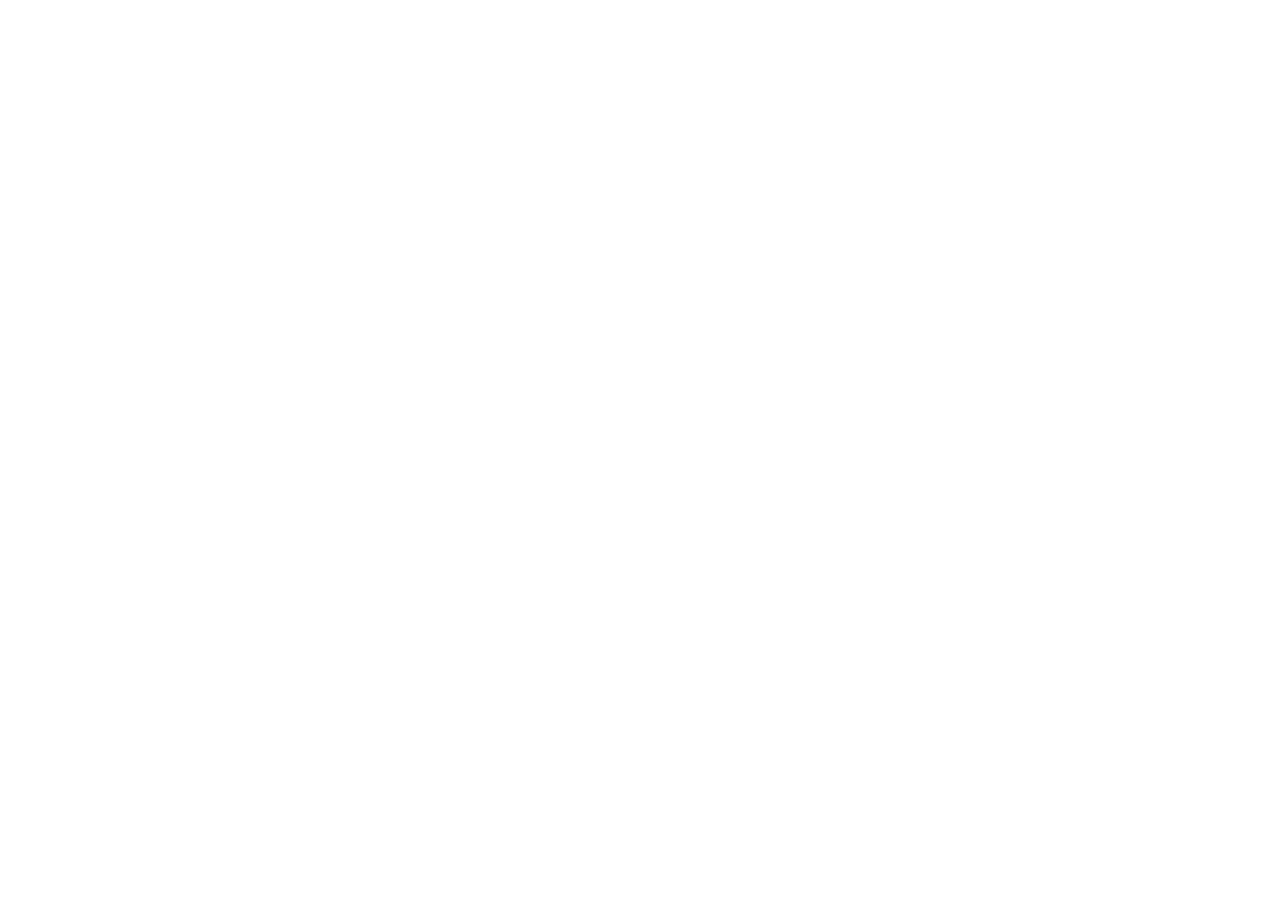
==== index.html @ 7ddb7bdf "Update index.html" ====
<!DOCTYPE html>
<html lang="ja">
  <head>
    <meta charset="UTF-8" />
    <meta name="viewport" content="width=device-width, initial-scale=1.0" />
    <title>Document</title>
  </head>
  <body>
    <header></header>
  </body>
</html>
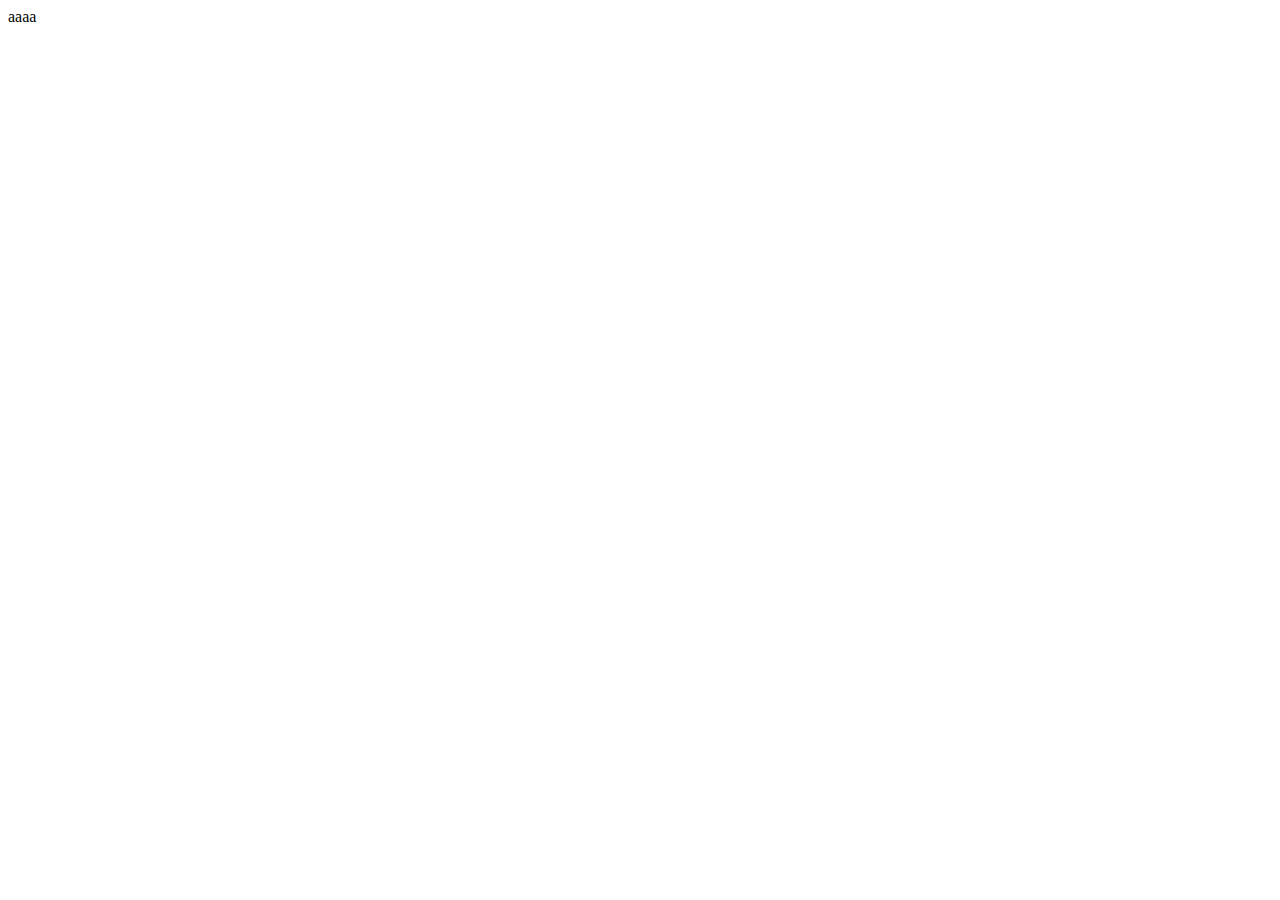
==== commit 923994cd: "Update index.html" ====
--- a/index.html
+++ b/index.html
@@ -6,6 +6,6 @@
     <title>Document</title>
   </head>
   <body>
-    <header></header>
+    <header>aaaa</header>
   </body>
 </html>
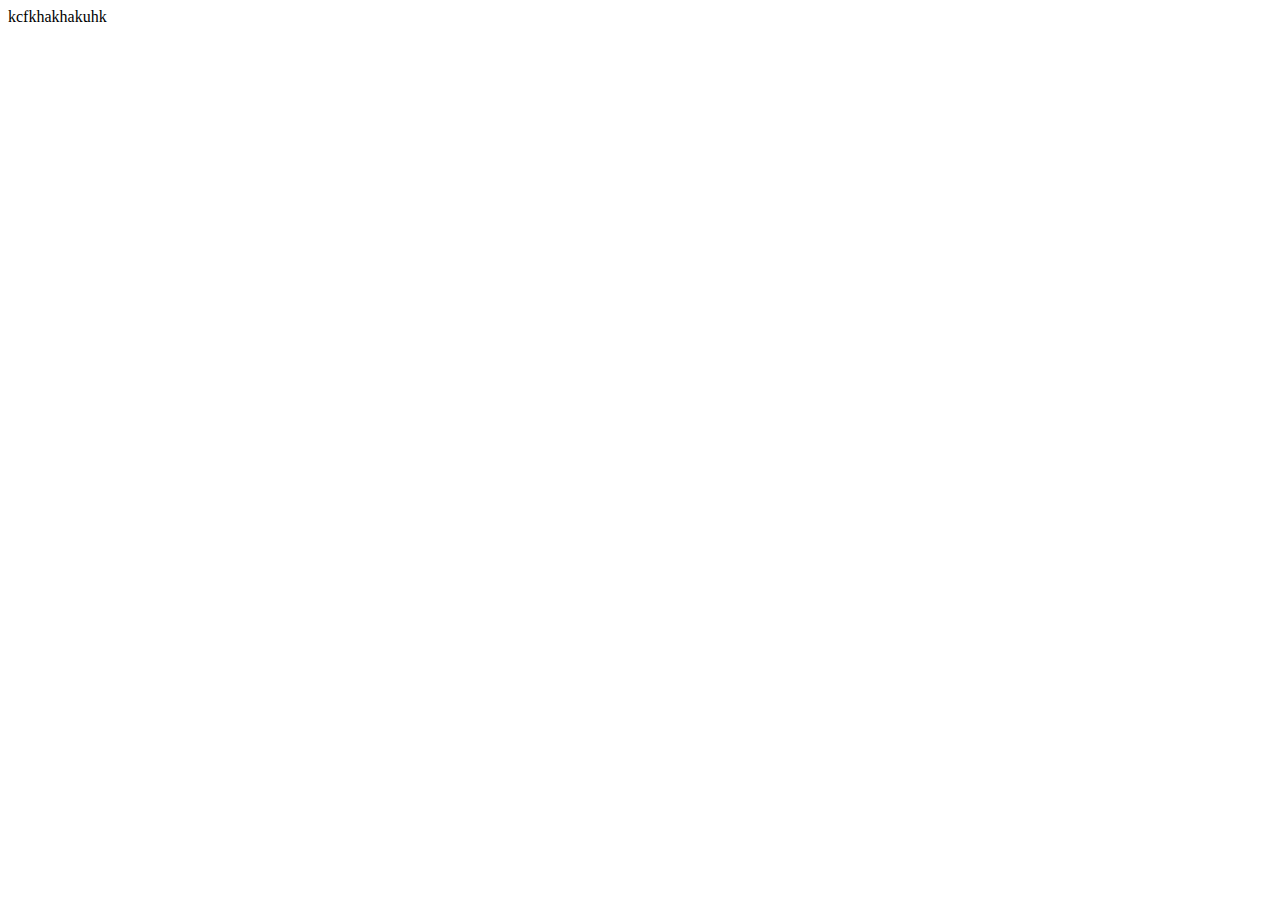
==== commit 55b439dc: "Update index.html" ====
--- a/index.html
+++ b/index.html
@@ -6,6 +6,6 @@
     <title>Document</title>
   </head>
   <body>
-    <header>aaaa</header>
+    <header>kcfkhakhakuhk</header>
   </body>
 </html>
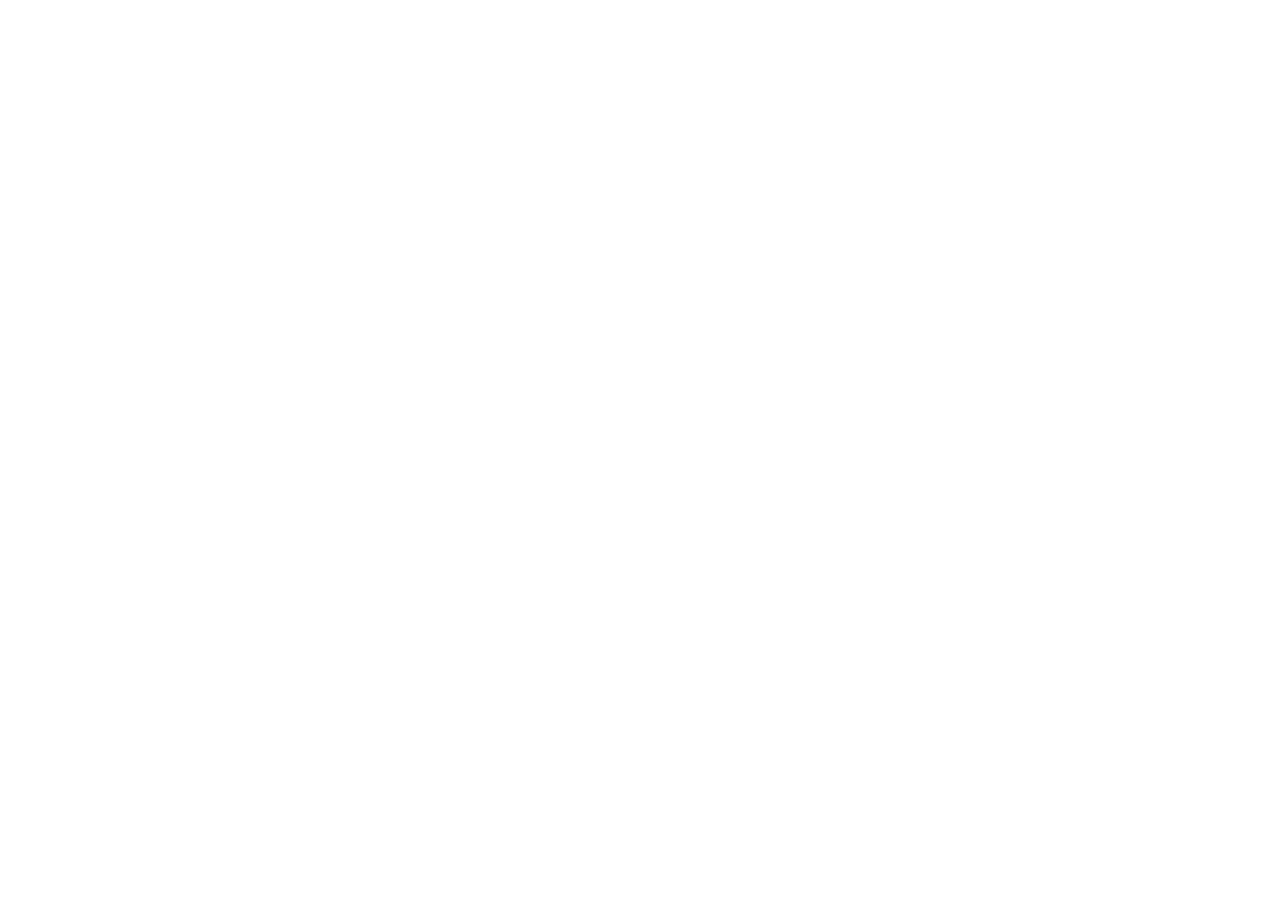
==== commit e63e2516: "Update index.html" ====
--- a/index.html
+++ b/index.html
@@ -6,6 +6,6 @@
     <title>Document</title>
   </head>
   <body>
-    <header>kcfkhakhakuhk</header>
+    <header></header>
   </body>
 </html>
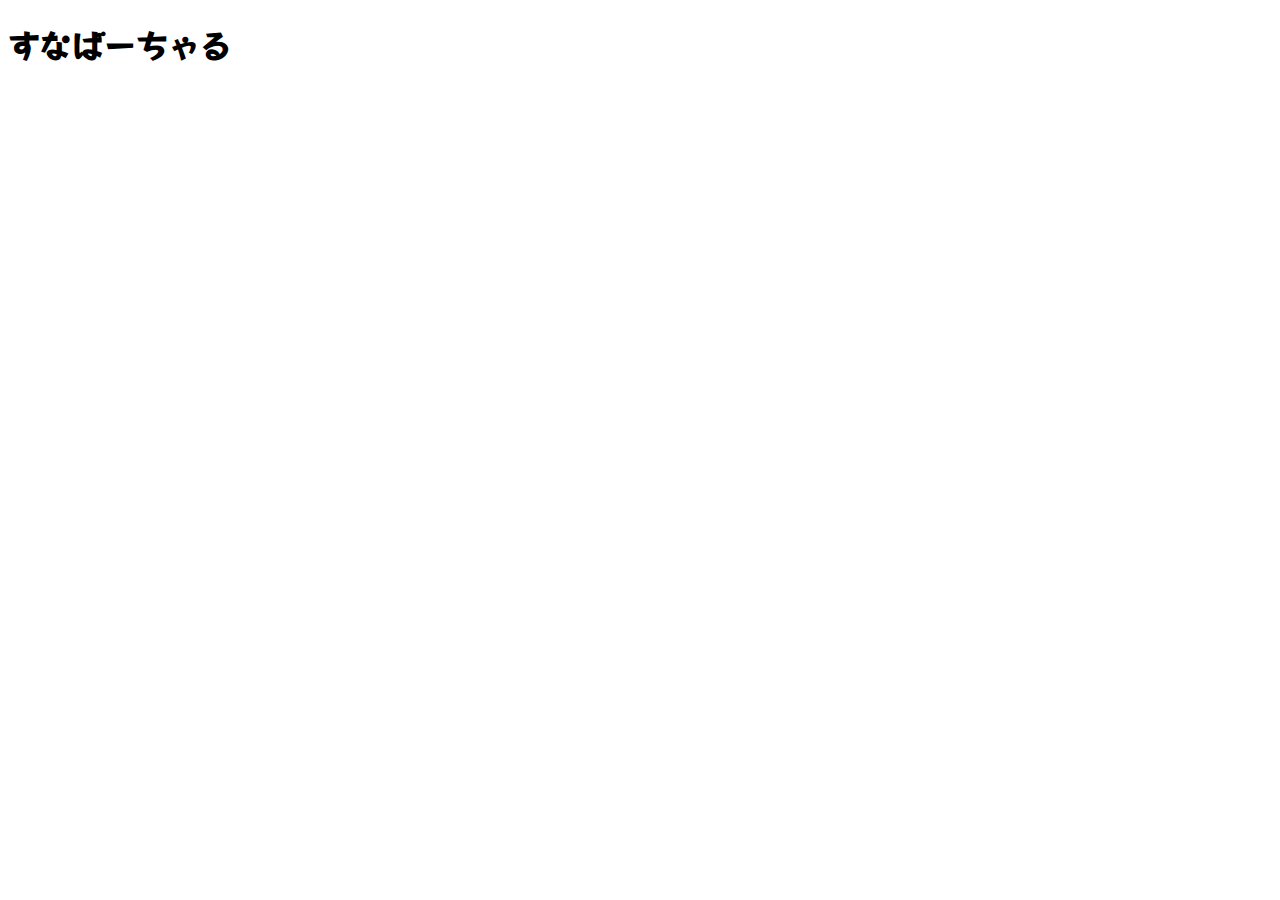
==== commit 36d57588: "フォント設定" ====
--- a/index.html
+++ b/index.html
@@ -3,9 +3,10 @@
   <head>
     <meta charset="UTF-8" />
     <meta name="viewport" content="width=device-width, initial-scale=1.0" />
+    <link rel="stylesheet" href="style/font.css">
     <title>Document</title>
   </head>
   <body>
-    <header></header>
+    <h1>すなばーちゃる</h1>
   </body>
 </html>
--- a/style/font.css
+++ b/style/font.css
@@ -0,0 +1,5 @@
+@import url('https://fonts.googleapis.com/css2?family=Playfair+Display:wght@400;900&family=RocknRoll+One&display=swap');
+
+body {
+    font-family: 'RocknRoll One', sans-serif;
+}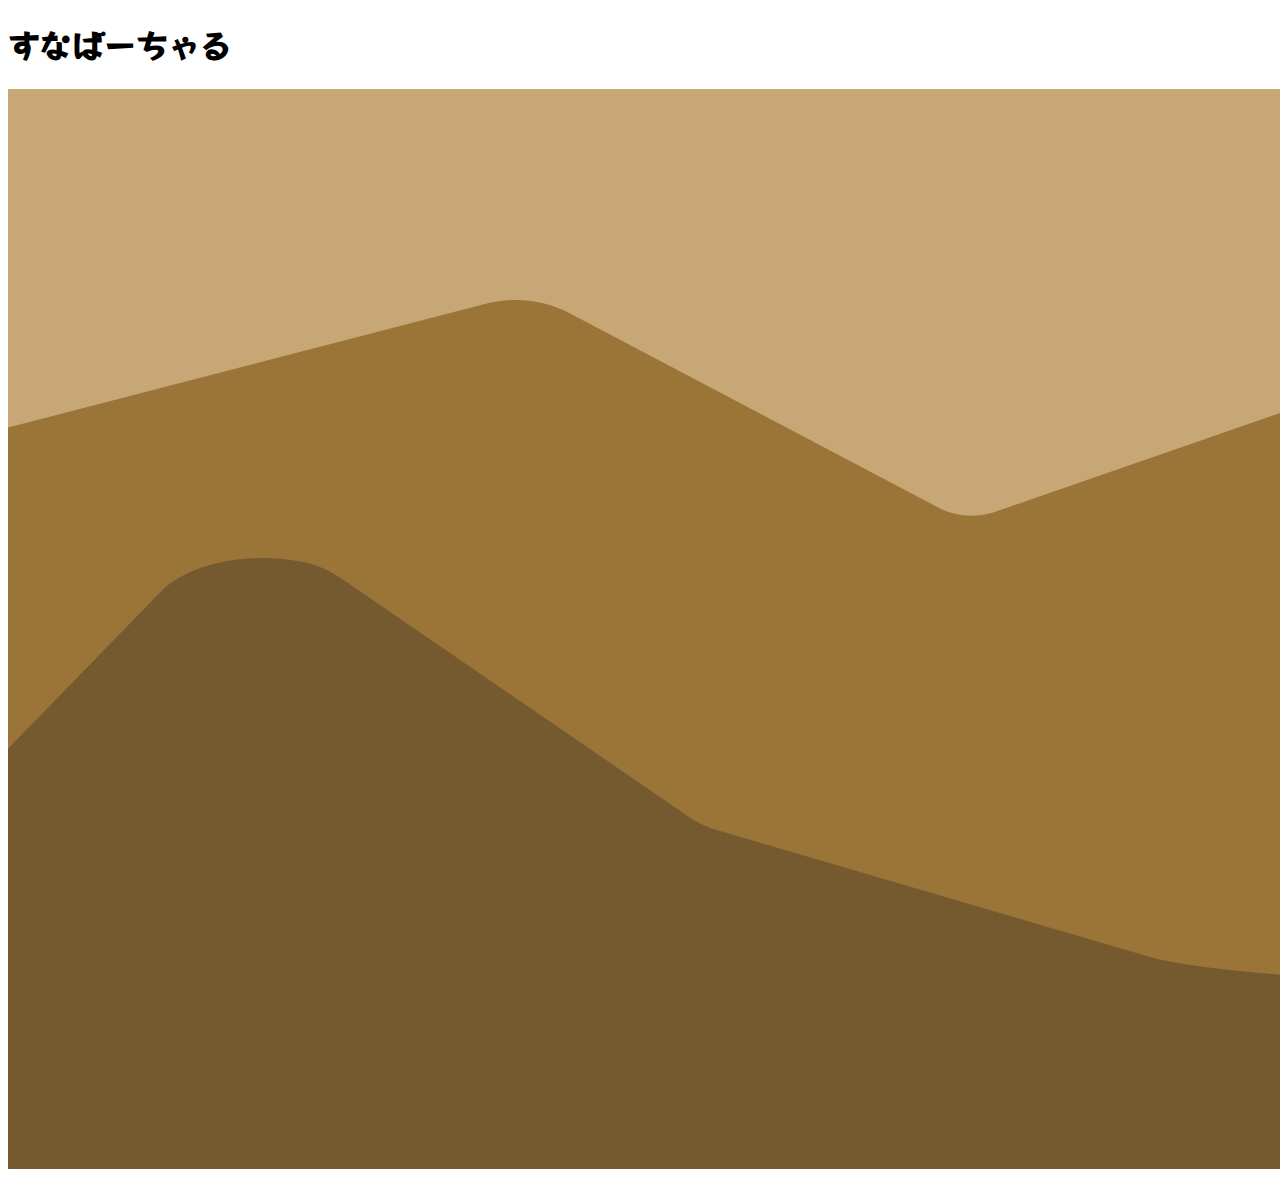
==== commit a568fa64: "Update index.html" ====
--- a/index.html
+++ b/index.html
@@ -8,5 +8,6 @@
   </head>
   <body>
     <h1>すなばーちゃる</h1>
+    <img src="images/top-img.png" alt="top-img">
   </body>
 </html>
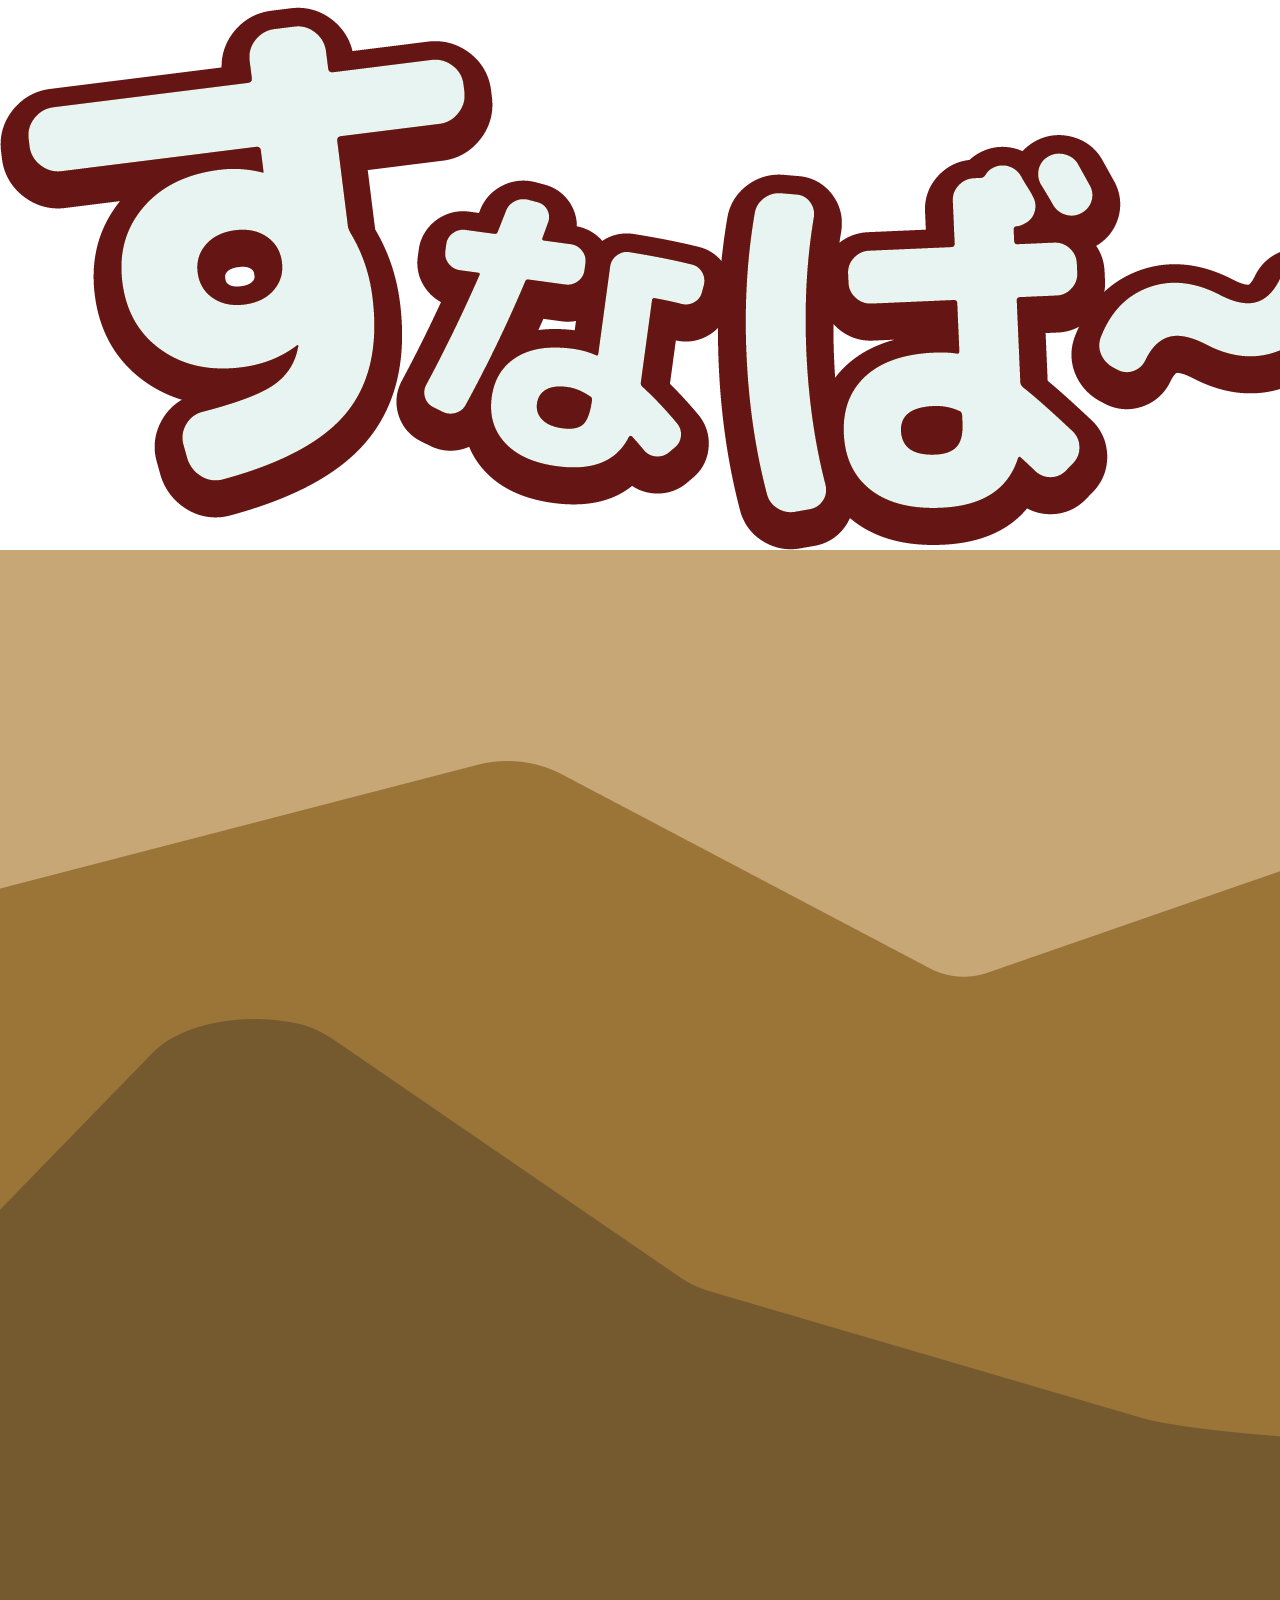
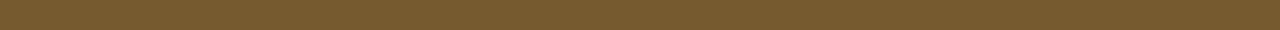
==== commit 51e163bb: "lowding-page" ====
--- a/index.html
+++ b/index.html
@@ -3,11 +3,12 @@
   <head>
     <meta charset="UTF-8" />
     <meta name="viewport" content="width=device-width, initial-scale=1.0" />
-    <link rel="stylesheet" href="style/font.css">
+    <link rel="stylesheet" href="style/font.css" />
+    <link rel="stylesheet" href="reset.css" />
     <title>Document</title>
   </head>
   <body>
-    <h1>すなばーちゃる</h1>
-    <img src="images/top-img.png" alt="top-img">
+    <img src="images/sunaba.png" alt="" />
+    <img src="images/top-img.png" alt="top-img" />
   </body>
 </html>
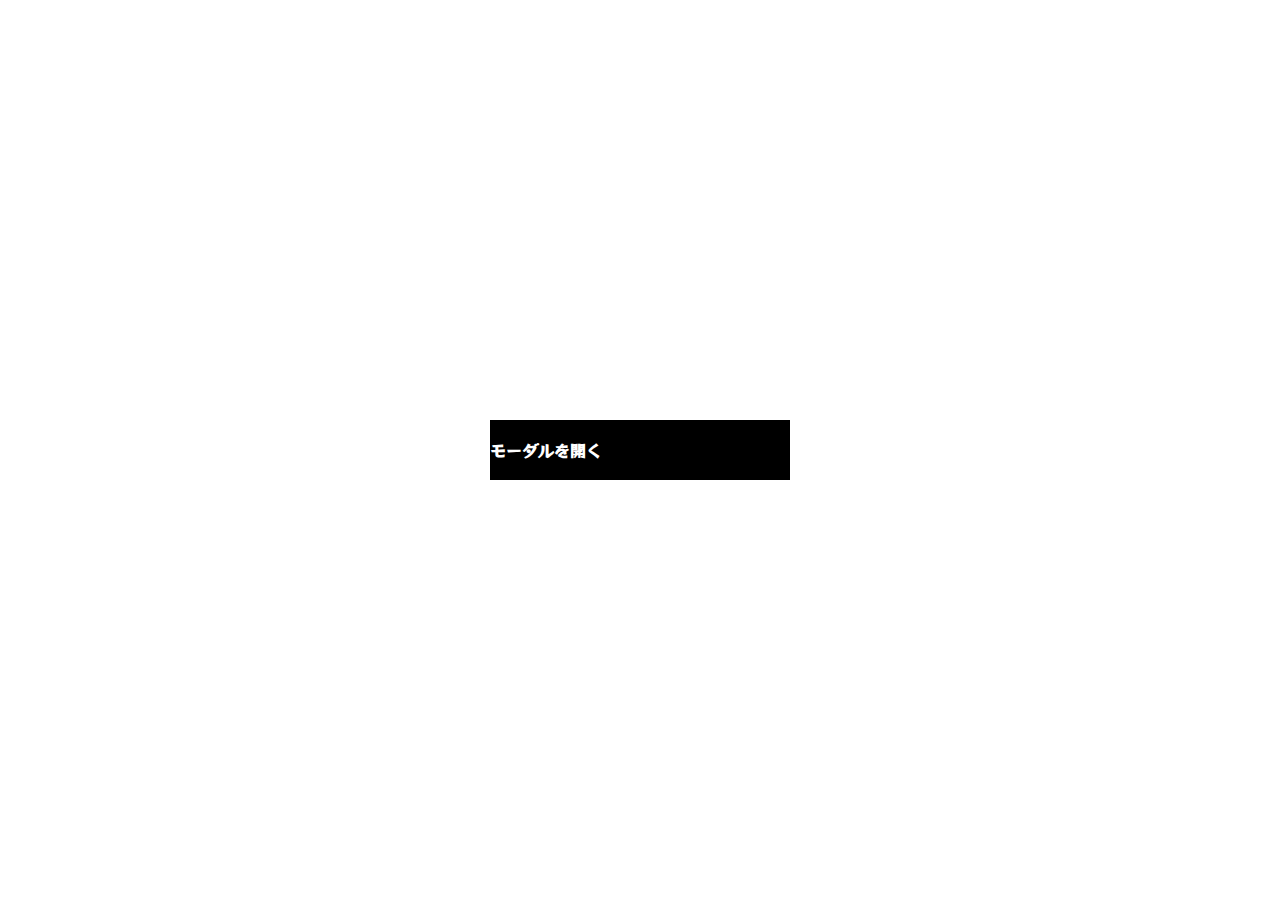
==== commit 55a2da7b: "modal" ====
--- a/index.html
+++ b/index.html
@@ -5,10 +5,30 @@
     <meta name="viewport" content="width=device-width, initial-scale=1.0" />
     <link rel="stylesheet" href="style/font.css" />
     <link rel="stylesheet" href="reset.css" />
+    <link rel="stylesheet" href="./style/modal.css" />
     <title>Document</title>
   </head>
   <body>
-    <img src="images/sunaba.png" alt="" />
-    <img src="images/top-img.png" alt="top-img" />
+    <!-- モーダルを開くボタン -->
+    <button class="modal-open js-modal-open">モーダルを開く</button>
+
+    <!-- モーダル本体 -->
+    <div class="modal js-modal">
+      <div class="modal-container">
+        <!-- モーダルを閉じるボタン -->
+        <div class="modal-close js-modal-close">×</div>
+        <!-- モーダル内部のコンテンツ -->
+        <div class="modal-content">
+          <img class="modal-logo" src="images/sunaba.png" alt="" />
+          <p class="modal-text">
+            粒子を持ったデータ『particle-vision』（パーティカル・ヴィジョン）<br />
+            の技術を使い、プロジェクターのように投影することで、<br />
+            空間全体が粒子を持ったデータに囲まれた、実際に触れることが出来る。<br />
+            今回は砂場を再現し、子供から大人までが本気で砂遊びができる『すなばーちゃる』を制作。
+          </p>
+        </div>
+      </div>
+    </div>
+    <script src="modal.js"></script>
   </body>
 </html>
--- a/style/modal.css
+++ b/style/modal.css
@@ -0,0 +1,98 @@
+/* モーダルを開くボタン */
+.modal-open{
+    position: fixed;
+    top: 50%;
+    left: 50%;
+    font-size: 16px;
+    font-weight: bold;
+    width: 300px;
+    height: 60px;
+    color: #fff;
+    background: #000;
+    border: none;
+    cursor: pointer;
+    translate: -50% -50%;
+  }
+  
+  /* モーダルと背景の指定 */
+  .modal{
+    position: fixed;
+    top: 0;
+    left: 0;
+    width: 100%;
+    height: 100%;
+    text-align: center;
+    background: rgba(0,0,0,50%);
+    overflow: auto;
+    opacity: 0;
+    visibility: hidden;
+    transition: .3s;
+    box-sizing: border-box;
+  }
+  
+  /* モーダルの擬似要素の指定 */
+  .modal:before{
+    content: "";
+    /* display: inline-block; */
+    /* vertical-align: middle; */
+    height: 100%;
+    margin-left: -0.2em;
+  }
+  
+  /* クラスが追加された時の指定 */
+  .modal.is-active{
+    opacity: 1;
+    visibility: visible;
+  }
+  
+  /* モーダル内側の指定 */
+  .modal-container{
+    position: relative;
+    display: inline-block;
+    vertical-align: middle;
+  }
+  
+  /* モーダルを閉じるボタンの指定 */
+  .modal-close{
+    position: absolute;
+    display: flex;
+    align-items: center;
+    justify-content: center;
+    top: 2%;
+    right: 30px;
+    width: 40px;
+    height: 40px;
+    color: #fff;
+    background: #000;
+    border-radius: 50%;
+    cursor: pointer;
+  }
+  
+  /* モーダルのコンテンツ部分の指定 */
+  .modal-content{
+    width: 100vw;
+    height: 100vh;
+   /* background-color: rgba(154, 87, 0, 0.5); */
+   background-image: url(../images/Group\ 6.png);
+    text-align: center;
+    line-height: 1.8;
+    margin: 0;
+    padding: 0;
+  }
+  
+  /* モーダルのコンテンツ部分のテキストの指定 */
+
+  .modal-logo {
+    width: 400px;
+    margin-top: 260px;
+    margin-bottom: 64px;
+  }
+
+  .modal-text {
+    /* width: px; */
+margin: 0 auto;
+/* padding-top: 30px; */
+font-size: 18px;
+color: #fff;
+line-height: 2.2;
+  }